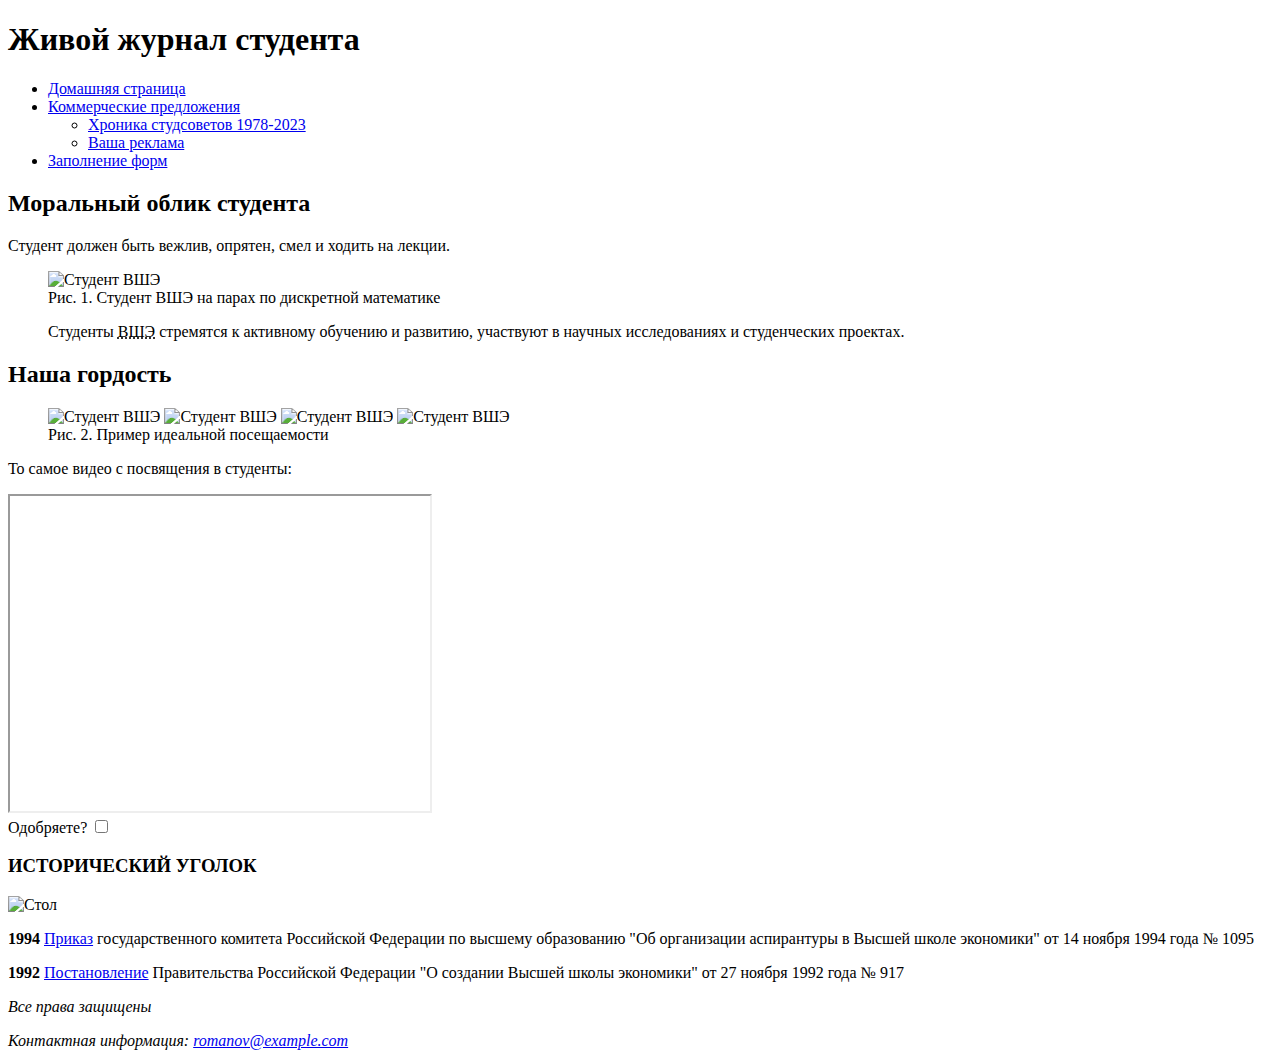
==== index.html @ 395dfc5d "div meta" ====
<!DOCTYPE html>
<html lang="ru">
<head>
    <meta charset="UTF-8">
    <meta name="author" content="RP">
    <title>Личная страница студента ВШЭ</title>
</head>
<body>

 <header>
   <h1>
    Живой журнал студента
   </h1>
 </header>



 <nav>
   <ul>
     <li><a href="index.html">Домашняя страница</a></li>
     <li>
       <a href="#">Коммерческие предложения</a>
       <ul>
         <li><a href="#">Хроника студсоветов 1978-2023</a></li>
         <li><a href="#">Ваша реклама</a></li>
       </ul>
     </li>
     <li><a href="forms.html">Заполнение форм</a></li>
   </ul>
 </nav>
<main>
    <section>
        <h2>Моральный облик студента</h2>

Студент должен быть вежлив, опрятен, смел и ходить на лекции.
<figure>
    <img src="https://thumb.tildacdn.com/tild6338-3133-4164-b463-303231383962/-/resize/740x/-/format/webp/IMG_4073.PNG" alt="Студент ВШЭ" height="300" width="300">
    <figcaption>Рис. 1. Студент ВШЭ на парах по дискретной математике</figcaption>
</figure>
<blockquote cite="https://ru.wikipedia.org/wiki/%D0%A1%D1%82%D0%B5%D0%B9%D1%82%D0%B5%D0%BC,_%D0%94%D0%B6%D0%B5%D0%B9%D1%81%D0%BE%D0%BD">
Студенты <abbr title="Высшая Школа Экономики" >ВШЭ</abbr> стремятся к активному обучению и развитию, участвуют в научных исследованиях и студенческих проектах.
</blockquote>
</section>
<section>
   <h2>Наша гордость</h2>
    <figure>
    <img src="https://api.time.com/wp-content/uploads/2019/03/kitten-report.jpg?w=784&amp;quality=85" alt="Студент ВШЭ" height="200" width="200">
    <img src="https://api.time.com/wp-content/uploads/2019/03/kitten-report.jpg?w=784&amp;quality=85" alt="Студент ВШЭ" height="200" width="200">
    <img src="https://api.time.com/wp-content/uploads/2019/03/kitten-report.jpg?w=784&amp;quality=85" alt="Студент ВШЭ" height="200" width="200">
    <img src="https://api.time.com/wp-content/uploads/2019/03/kitten-report.jpg?w=784&amp;quality=85" alt="Студент ВШЭ" height="200" width="200">
        <figcaption>Рис. 2. Пример идеальной посещаемости</figcaption>
</figure>
<div>
  <p>То самое видео с посвящения в студенты:</p>
<iframe width="420" height="315"
src="https://www.youtube.com/embed/tgbNymZ7vqY">
</iframe>
</div>
</section>
<label for="chck">Одобряете?</label>
<input type="checkbox" id="chck" name="chck"><br>
</main>

<footer>
<h3>
ИСТОРИЧЕСКИЙ УГОЛОК
</h3>
<img src="https://thumb.tildacdn.com/tild3132-3463-4131-b136-393637653066/-/format/webp/Group_3.png" alt="Стол">
 <p>
 <b>1994</b> <a href="https://www.hse.ru/docs/11032053.html">Приказ</a> государственного комитета Российской Федерации по высшему образованию "Об организации аспирантуры в Высшей школе экономики"
от 14 ноября 1994 года № 1095
 </p>
<p>
<b>1992</b>	<a href="https://www.hse.ru/docs/21042493.html">Постановление</a> Правительства Российской Федерации "О создании Высшей школы экономики"
от 27 ноября 1992 года № 917
</p>
<p>
<i>Все права защищены</i>
</p>
<address>Контактная информация: <a href="mailto:romanov@example.com">romanov@example.com</a></address>
 </footer>


</body>
</html>
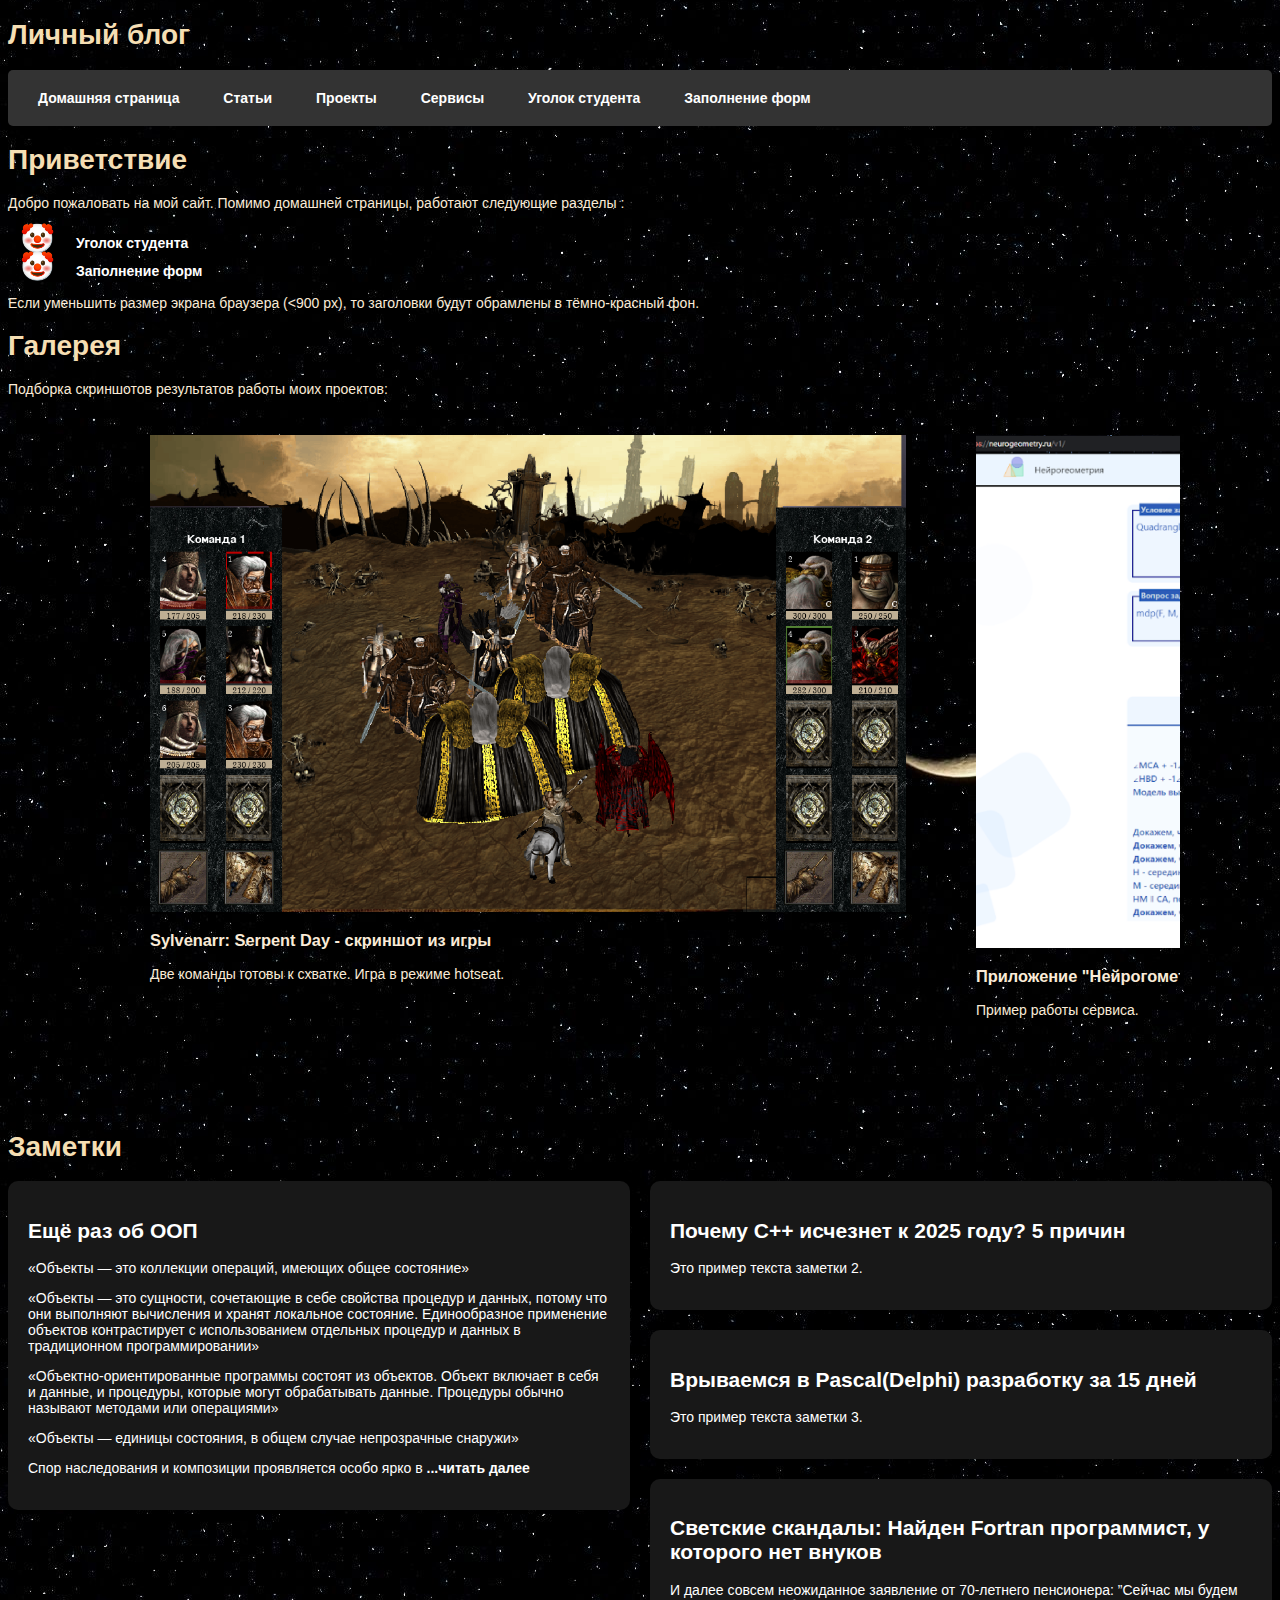
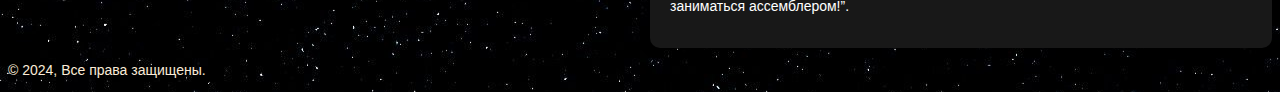
==== commit e61d9017: "task 2" ====
--- a/index.html
+++ b/index.html
@@ -3,83 +3,124 @@
 <head>
     <meta charset="UTF-8">
     <meta name="author" content="RP">
-    <title>Личная страница студента ВШЭ</title>
+    <meta name="viewport" content="width=device-width, initial-scale=1.0">
+    <title>Живой журнал </title>
+    <link rel="stylesheet" href="styles.css">
 </head>
+
 <body>
 
  <header>
    <h1>
-    Живой журнал студента
+    Личный блог
    </h1>
  </header>
-
 
 
  <nav>
    <ul>
      <li><a href="index.html">Домашняя страница</a></li>
      <li>
-       <a href="#">Коммерческие предложения</a>
-       <ul>
-         <li><a href="#">Хроника студсоветов 1978-2023</a></li>
-         <li><a href="#">Ваша реклама</a></li>
-       </ul>
+            <a href="#">Статьи</a>
+            <ul>
+                <li><a href="#">Исследование структуры группы перестановок</a></li>
+                <li><a href="#">Гроккинг: последствия переобучения нейронных сетей</a></li>
+                <li><a href="#">Описание метода линейных углов</a></li>
+            </ul>
      </li>
+     <li>
+            <a href="#">Проекты</a>
+            <ul>
+                <li><a href="#">Нейрогеометрия</a></li>
+                <li><a href="#">"Sylvenarr: Origins": PvP бот ВК</a></li>
+                <li><a href="#">"Sylvenarr: Serpent Day": игра в жанре стратегия (Pygame)</a></li>
+                <li><a href="#">Построение FSM на примере системы поверхностей из игры Divinity OS2</a></li>
+            </ul>
+     </li>
+     <li>
+        <a href="#">Сервисы</a>
+        <ul>
+            <li><a href="#">Крестики-нолики</a></li>
+            <li><a href="#">Калькулятор перестановок</a></li>
+        </ul>
+     </li>
+     <li><a href="hse.html">Уголок студента</a> </li>
      <li><a href="forms.html">Заполнение форм</a></li>
    </ul>
  </nav>
+
 <main>
-    <section>
-        <h2>Моральный облик студента</h2>
+    <h1>Приветствие</h1>
+    <p>Добро пожаловать на мой сайт. Помимо домашней страницы, работают следующие разделы :</p>
+    <div id="specialist">
+    <ul>
+        <li><a href="hse.html" target="_blank">Уголок студента</a></li>
+        <li><a href="forms.html" target="_blank">Заполнение форм</a></li>
+    </ul>
+    </div>
+    <p>Если уменьшить размер экрана браузера (<900 px), то заголовки будут обрамлены в тёмно-красный фон.</p>
+    <h1>Галерея</h1>
+    <p>Подборка скриншотов результатов работы моих проектов:</p>
+    <section class="gallery">
+    <figure class="image">
+        <img src="assets/img/img3.png" alt="Image 1">
+        <figcaption>
+            <h3>Sylvenarr: Serpent Day - скриншот из игры</h3>
+            <p>Две команды готовы к схватке. Игра в режиме hotseat.</p>
+        </figcaption>
+    </figure>
 
-Студент должен быть вежлив, опрятен, смел и ходить на лекции.
-<figure>
-    <img src="https://thumb.tildacdn.com/tild6338-3133-4164-b463-303231383962/-/resize/740x/-/format/webp/IMG_4073.PNG" alt="Студент ВШЭ" height="300" width="300">
-    <figcaption>Рис. 1. Студент ВШЭ на парах по дискретной математике</figcaption>
-</figure>
-<blockquote cite="https://ru.wikipedia.org/wiki/%D0%A1%D1%82%D0%B5%D0%B9%D1%82%D0%B5%D0%BC,_%D0%94%D0%B6%D0%B5%D0%B9%D1%81%D0%BE%D0%BD">
-Студенты <abbr title="Высшая Школа Экономики" >ВШЭ</abbr> стремятся к активному обучению и развитию, участвуют в научных исследованиях и студенческих проектах.
-</blockquote>
-</section>
-<section>
-   <h2>Наша гордость</h2>
-    <figure>
-    <img src="https://api.time.com/wp-content/uploads/2019/03/kitten-report.jpg?w=784&amp;quality=85" alt="Студент ВШЭ" height="200" width="200">
-    <img src="https://api.time.com/wp-content/uploads/2019/03/kitten-report.jpg?w=784&amp;quality=85" alt="Студент ВШЭ" height="200" width="200">
-    <img src="https://api.time.com/wp-content/uploads/2019/03/kitten-report.jpg?w=784&amp;quality=85" alt="Студент ВШЭ" height="200" width="200">
-    <img src="https://api.time.com/wp-content/uploads/2019/03/kitten-report.jpg?w=784&amp;quality=85" alt="Студент ВШЭ" height="200" width="200">
-        <figcaption>Рис. 2. Пример идеальной посещаемости</figcaption>
-</figure>
-<div>
-  <p>То самое видео с посвящения в студенты:</p>
-<iframe width="420" height="315"
-src="https://www.youtube.com/embed/tgbNymZ7vqY">
-</iframe>
-</div>
-</section>
-<label for="chck">Одобряете?</label>
-<input type="checkbox" id="chck" name="chck"><br>
+    <figure class="image">
+        <img src="assets/img/img1.PNG" alt="Image 1">
+        <figcaption>
+            <h3>Приложение "Нейрогометрия"</h3>
+            <p>Пример работы сервиса.</p>
+        </figcaption>
+    </figure>
+
+    <figure class="image">
+        <img src="assets/img/img2.PNG" alt="Image 1">
+        <figcaption>
+            <h3>Устройство группы перестановок S6</h3>
+            <p>Результат работы моей библиотеки pypermutation.</p>
+        </figcaption>
+    </figure>
+
+    </section>
+
+    <h1>Заметки</h1>
+    <section class="notes">
+        <div class="note">
+            <h2>Ещё раз об ООП</h2>
+            <p>«Объекты — это коллекции операций, имеющих общее состояние»</p>
+            <p>«Объекты — это сущности, сочетающие в себе свойства процедур и данных, потому что они выполняют вычисления и хранят локальное состояние.
+                Единообразное применение объектов контрастирует с использованием отдельных процедур и данных в традиционном программировании»</p>
+            <p>«Объектно-ориентированные программы состоят из объектов. Объект включает в себя и данные, и процедуры, которые могут обрабатывать данные.
+                Процедуры обычно называют методами или операциями»</p>
+            <p>«Объекты — единицы состояния, в общем случае непрозрачные снаружи»</p>
+            <p>Спор наследования и композиции проявляется особо ярко в <a href="#">...читать далее</a> </p>
+        </div>
+        <div class="note">
+            <h2>Почему С++ исчезнет к 2025 году? 5 причин</h2>
+            <p>Это пример текста заметки 2.</p>
+        </div>
+
+        <div class="note">
+            <h2>Врываемся в Pascal(Delphi) разработку за 15 дней</h2>
+            <p>Это пример текста заметки 3.</p>
+        </div>
+        <div class="note">
+            <h2>Светские скандалы: Найден Fortran программист, у которого нет внуков</h2>
+            <p>И далее совсем неожиданное заявление от 70-летнего пенсионера: ”Сейчас мы будем заниматься ассемблером!”. </p>
+        </div>
+
+    </section>
+
 </main>
 
 <footer>
-<h3>
-ИСТОРИЧЕСКИЙ УГОЛОК
-</h3>
-<img src="https://thumb.tildacdn.com/tild3132-3463-4131-b136-393637653066/-/format/webp/Group_3.png" alt="Стол">
- <p>
- <b>1994</b> <a href="https://www.hse.ru/docs/11032053.html">Приказ</a> государственного комитета Российской Федерации по высшему образованию "Об организации аспирантуры в Высшей школе экономики"
-от 14 ноября 1994 года № 1095
- </p>
-<p>
-<b>1992</b>	<a href="https://www.hse.ru/docs/21042493.html">Постановление</a> Правительства Российской Федерации "О создании Высшей школы экономики"
-от 27 ноября 1992 года № 917
-</p>
-<p>
-<i>Все права защищены</i>
-</p>
-<address>Контактная информация: <a href="mailto:romanov@example.com">romanov@example.com</a></address>
- </footer>
-
+    <p>&copy; 2024, Все права защищены.</p>
+</footer>
 
 </body>
 </html>--- a/styles.css
+++ b/styles.css
@@ -0,0 +1,210 @@
+html {
+    font-size: 14px;
+    background-size: cover;
+    background: url('assets/img/loadBG.jpg') center;
+}
+
+h1 {
+    font-family: "Garamond", sans-serif; !important;
+    color: wheat;
+    font-size: 2em;
+}
+
+/* Идентификаторный селектор (обращение по id) - применение в формах, большой заголовок - музыкальная пауза */
+#hugetext {
+    font-size: 36px;
+}
+
+/* Классовый селектор */
+.goldhighlight {
+    background-color: darkgoldenrod;
+}
+
+body {
+    font-family: "Comic Sans MS", sans-serif;
+    color: antiquewhite;
+}
+
+nav {
+    background-color: #333;
+    padding: 10px;
+    border-radius: 5px;
+}
+
+nav ul {
+    list-style-type: none;
+    padding: 0;
+    margin: 0;
+}
+
+nav ul li {
+    display: inline-block;
+    position: relative;
+}
+
+nav ul li a {
+    display: block;
+    padding: 10px 20px;
+    text-decoration: none;
+    color: #fff;
+}
+
+nav ul li ul {
+    display: none;
+    position: absolute;
+    top: 100%;
+    left: 0;
+    background-color: #f9f9f9;
+    border: 1px solid #ccc;
+    border-top: none;
+    z-index: 1;
+    width: 200%;
+}
+
+nav ul li:hover ul {
+    display: block;
+}
+
+nav ul li ul li {
+    display: block;
+}
+
+nav ul li ul li a {
+    padding: 5px 15px;
+    color: #333;
+    width: 80%;
+}
+
+nav ul li ul li a:hover {
+    background-color: navajowhite;
+}
+
+
+a {
+    color: white;
+    text-decoration: none;
+    font-weight: bold;
+    transition: color 0.3s ease;
+}
+
+/* Псевдо-класс (один из) */
+a:hover {
+    color: darkslateblue;
+}
+/* тоже примеры классовых селекторов */
+.gallery {
+    display: flex;
+    flex-wrap: nowrap;
+    overflow-x: auto; /* горизонтальная прокрутка */
+    max-width: 1080px;
+    margin: 0 auto; /* центировка */
+}
+
+.gallery .image {
+    flex: 0 0 auto;
+    padding: 10px;
+    width: 70%;
+    height: 70%;
+    overflow: hidden; /* обрезаем изображения  */
+    margin-right: 10px; /* промежуток между изображениями */
+}
+
+.gallery .image img {
+    width: 100%;
+    height: auto;
+}
+
+
+.notes {
+    column-count: 2;
+    column-gap: 20px;
+}
+
+.note {
+    break-inside: avoid; /* Предотвращаем разрыв блока заметки */
+    margin-bottom: 20px;
+    background-color: #181818;
+    border-radius: 10px;
+    box-shadow: 0 0 10px rgba(0, 0, 0, 0.5);
+    color: white;
+    padding: 20px;
+}
+
+form {
+    max-width: 400px;
+    margin: 0 auto;
+    padding: 20px;
+    border: 1px solid #1e1a1a;
+    border-radius: 5px;
+    background-color: #833f3f;
+}
+
+/* Атрибутный селектор */
+input[type="text"],
+input[type="email"],
+input[type="password"],
+textarea {
+    width: 100%;
+    padding: 10px;
+    margin: 8px 0;
+    border: 1px solid #ccc;
+    border-radius: 4px;
+    box-sizing: border-box;
+}
+
+input[type="submit"] {
+    background-color: #333;
+    color: white;
+    padding: 10px 20px;
+    border: none;
+    border-radius: 4px;
+    cursor: pointer;
+}
+
+input[type="submit"]:hover {
+    background-color: #555;
+}
+
+
+/* стили только шириной экрана менее 900 пикселей */
+@media screen and (max-width: 900px) {
+    h1 {
+        background-color: #2f1313;
+    }
+}
+
+table {
+    border-collapse: collapse;
+    width: 75%;
+    margin: 0 auto;
+}
+
+td, th {
+    border: 2px solid white;
+    padding: 8px;
+    transition: background-color 0.3s;
+}
+
+td:hover, th:hover {
+    background-color: midnightblue;
+}
+
+
+#specialist ul {
+    list-style: none; /* убираем стандартные маркеры */
+}
+
+#specialist ul li::before {
+    content: "\1F921"; /* юникод клоуна */
+    display: inline-block;
+    width: 2em;
+    margin-left: -1em;
+    font-size: 2em;
+    line-height: 1;
+}
+
+
+
+
+
+
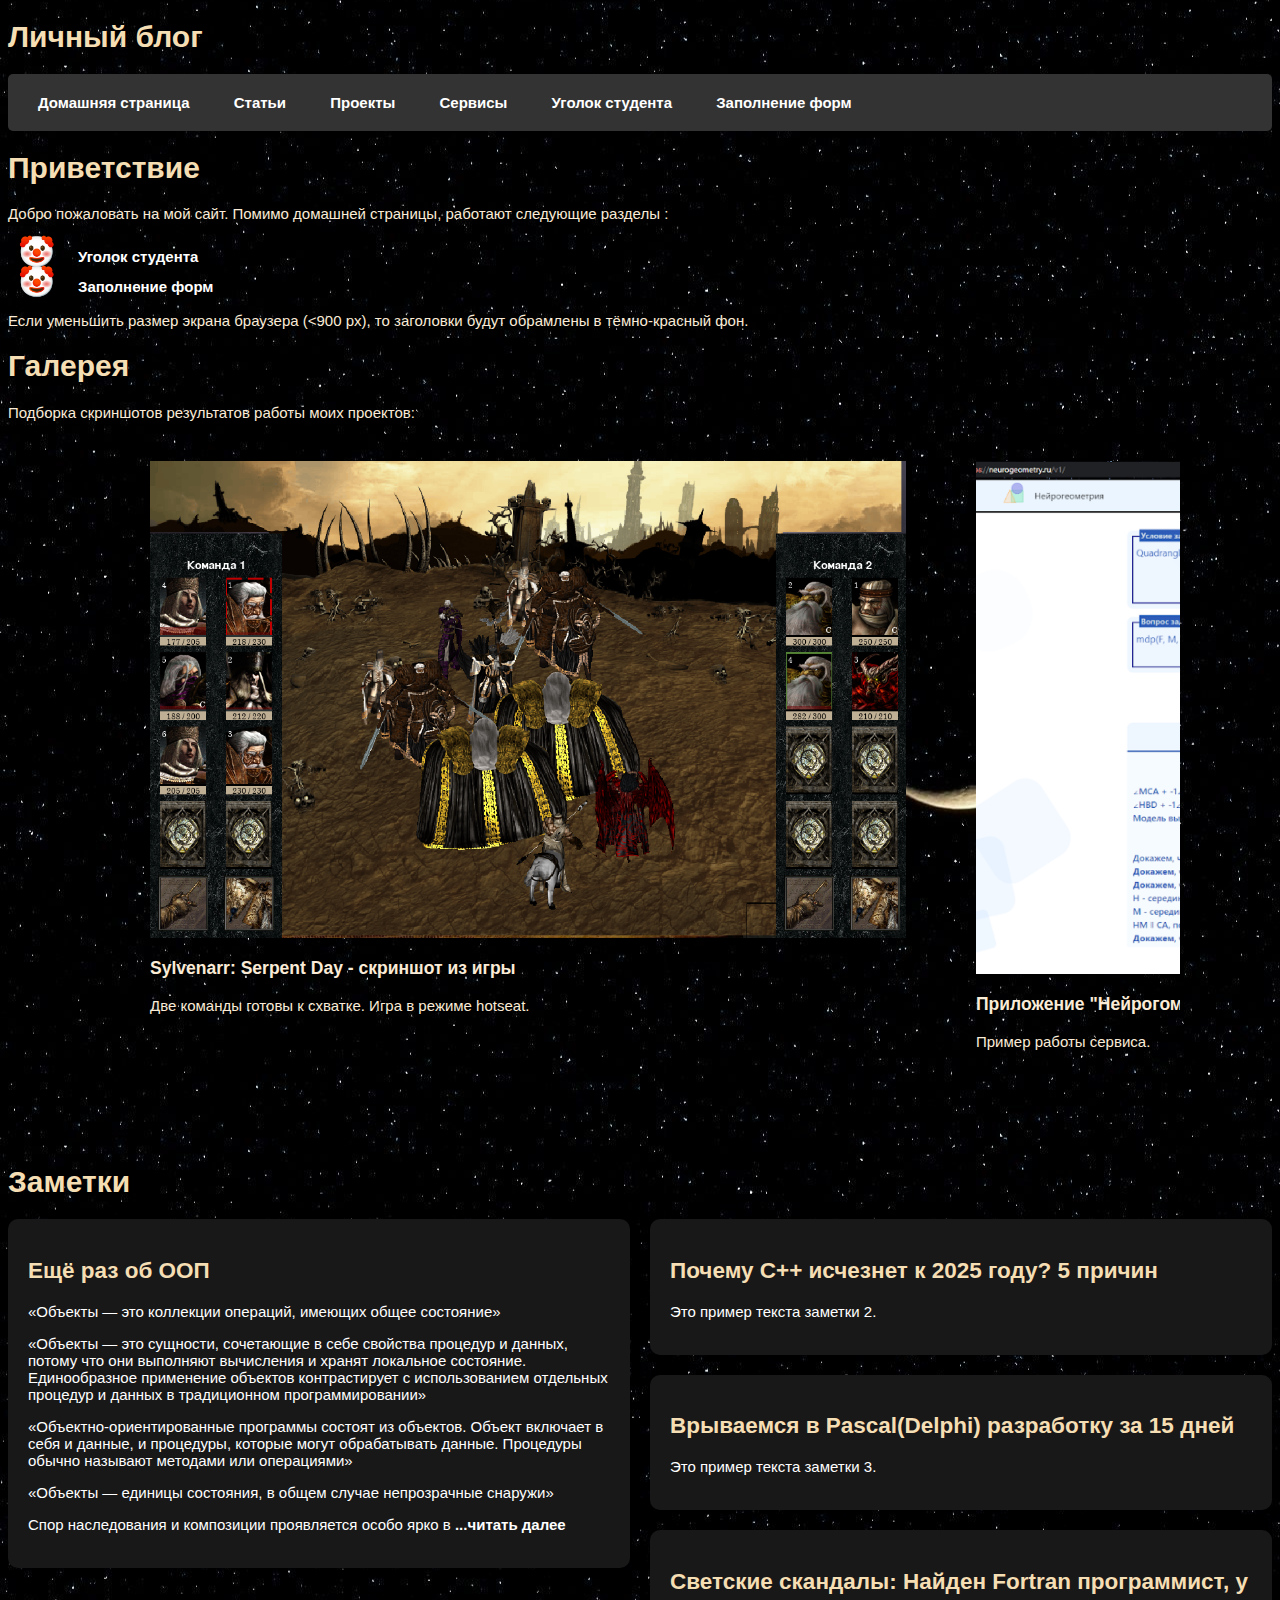
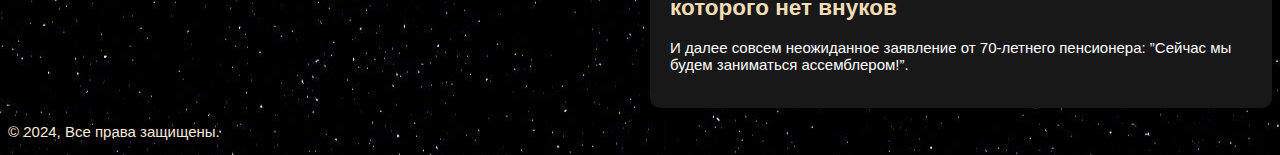
==== commit bcd39a55: "about gd" ====
--- a/index.html
+++ b/index.html
@@ -32,8 +32,9 @@
             <a href="#">Проекты</a>
             <ul>
                 <li><a href="#">Нейрогеометрия</a></li>
-                <li><a href="#">"Sylvenarr: Origins": PvP бот ВК</a></li>
-                <li><a href="#">"Sylvenarr: Serpent Day": игра в жанре стратегия (Pygame)</a></li>
+                <li><a href="#">"Sylvenarr: Origins": PvP бот (VK)</a></li>
+                <li><a href="#">"Sylvenarr: Serpent Day": пошаговая стратегия (Pygame)</a></li>
+                <li><a href="inners/gdsylvenarr.html">"Sylvenarr: Edge of Eternity": ролевая игра, пошаговая стратегия (GODOT)</a></li>
                 <li><a href="#">Построение FSM на примере системы поверхностей из игры Divinity OS2</a></li>
             </ul>
      </li>
--- a/styles.css
+++ b/styles.css
@@ -1,5 +1,5 @@
 html {
-    font-size: 14px;
+    font-size: 15px;
     background-size: cover;
     background: url('assets/img/loadBG.jpg') center;
 }
@@ -8,6 +8,12 @@
     font-family: "Garamond", sans-serif; !important;
     color: wheat;
     font-size: 2em;
+}
+
+h2 {
+    font-family: "Garamond", sans-serif; !important;
+    color: wheat;
+    font-size: 1.5em;
 }
 
 /* Идентификаторный селектор (обращение по id) - применение в формах, большой заголовок - музыкальная пауза */
@@ -79,6 +85,10 @@
     background-color: navajowhite;
 }
 
+.table-of-contents {
+    background-color: #1e1a1a;
+    max-width: 800px;
+}
 
 a {
     color: white;
@@ -107,6 +117,17 @@
     height: 70%;
     overflow: hidden; /* обрезаем изображения  */
     margin-right: 10px; /* промежуток между изображениями */
+}
+
+.img-cont {
+  display: flex;
+  justify-content: center;
+  /*align-items: center;*/
+}
+
+.img-cont img {
+  width: 50%;
+  height: 50%;
 }
 
 .gallery .image img {
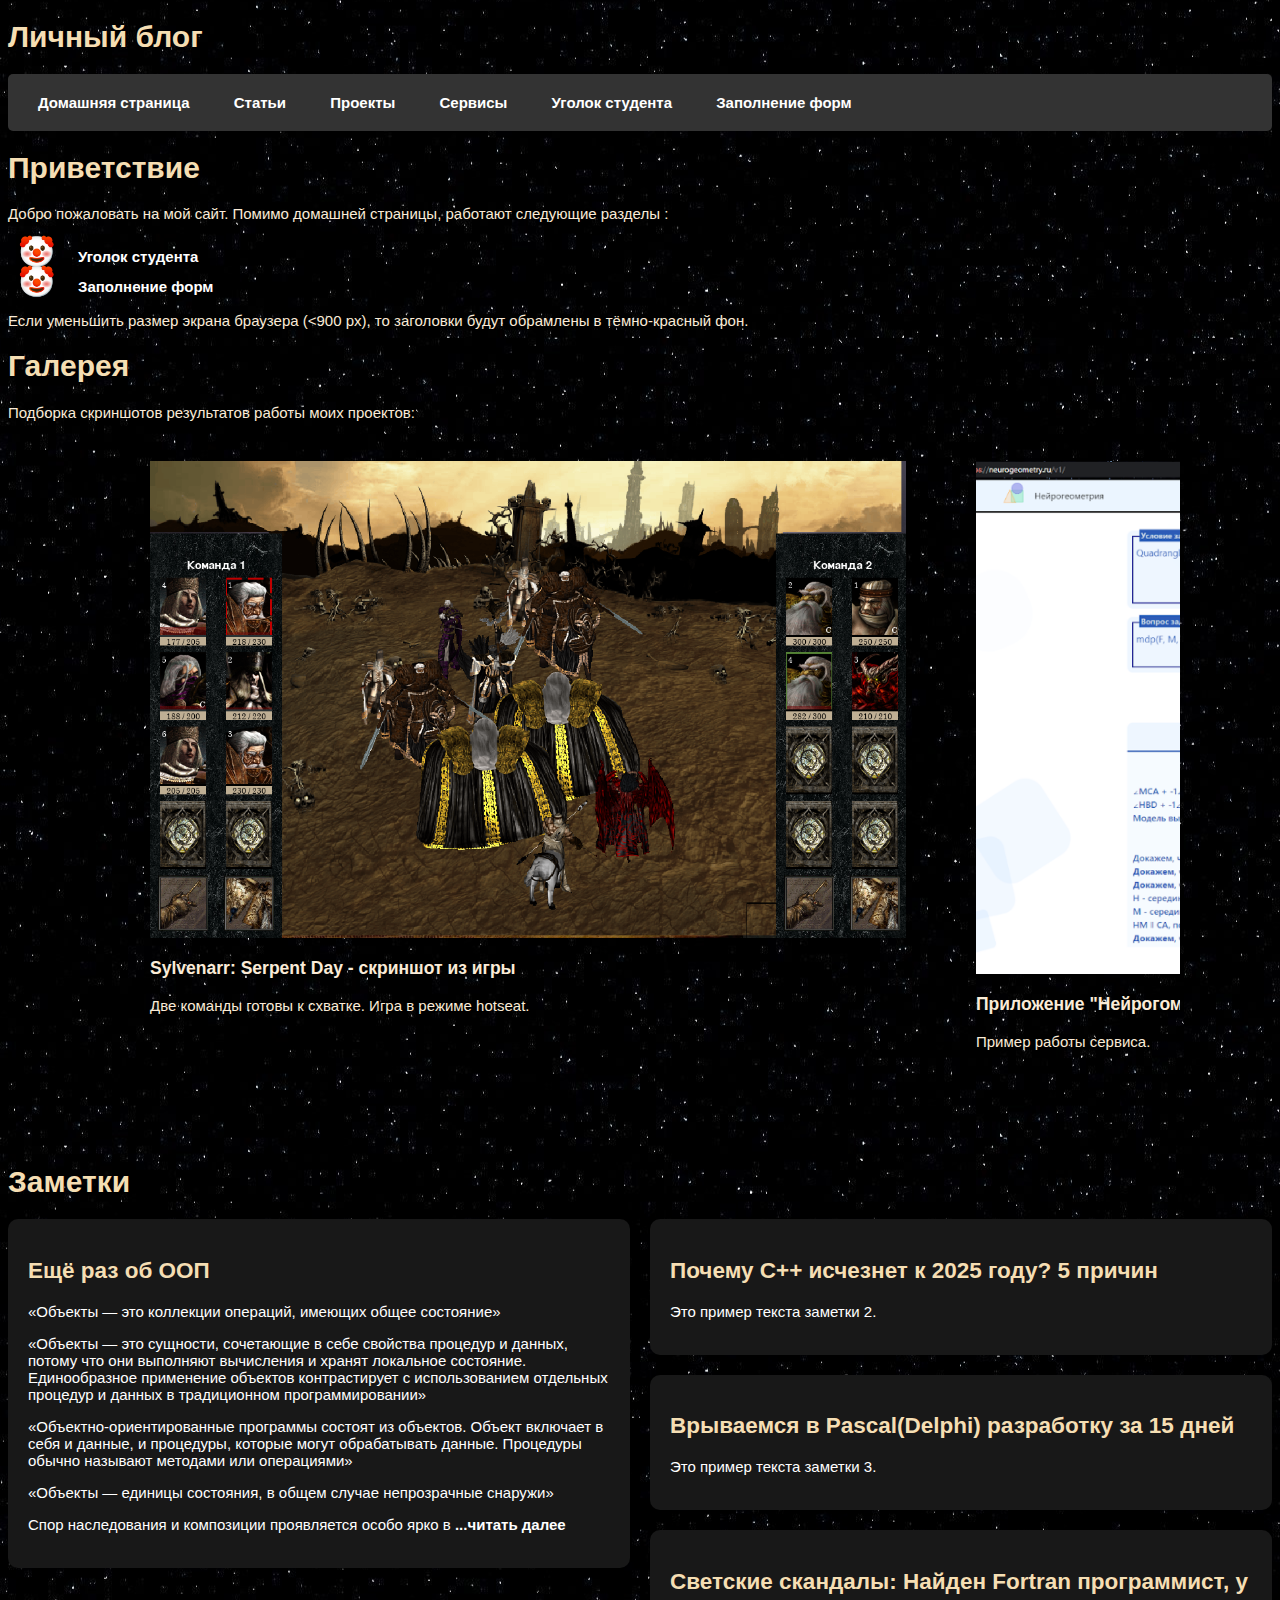
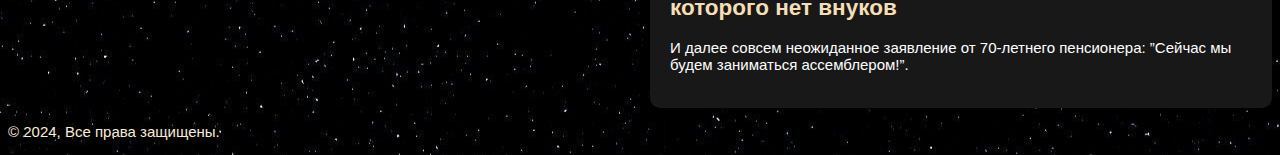
==== commit c73aead4: "pozor" ====
--- a/index.html
+++ b/index.html
@@ -41,7 +41,7 @@
      <li>
         <a href="#">Сервисы</a>
         <ul>
-            <li><a href="#">Крестики-нолики</a></li>
+            <li><a href="polygon.html">Интерактивная карта и чат</a></li>
             <li><a href="#">Калькулятор перестановок</a></li>
         </ul>
      </li>
--- a/styles.css
+++ b/styles.css
@@ -122,12 +122,14 @@
 .img-cont {
   display: flex;
   justify-content: center;
+  flex-wrap: nowrap;
   /*align-items: center;*/
 }
 
 .img-cont img {
-  width: 50%;
-  height: 50%;
+  flex: 0 0 auto;
+  width: 75%;
+  height: 75%;
 }
 
 .gallery .image img {
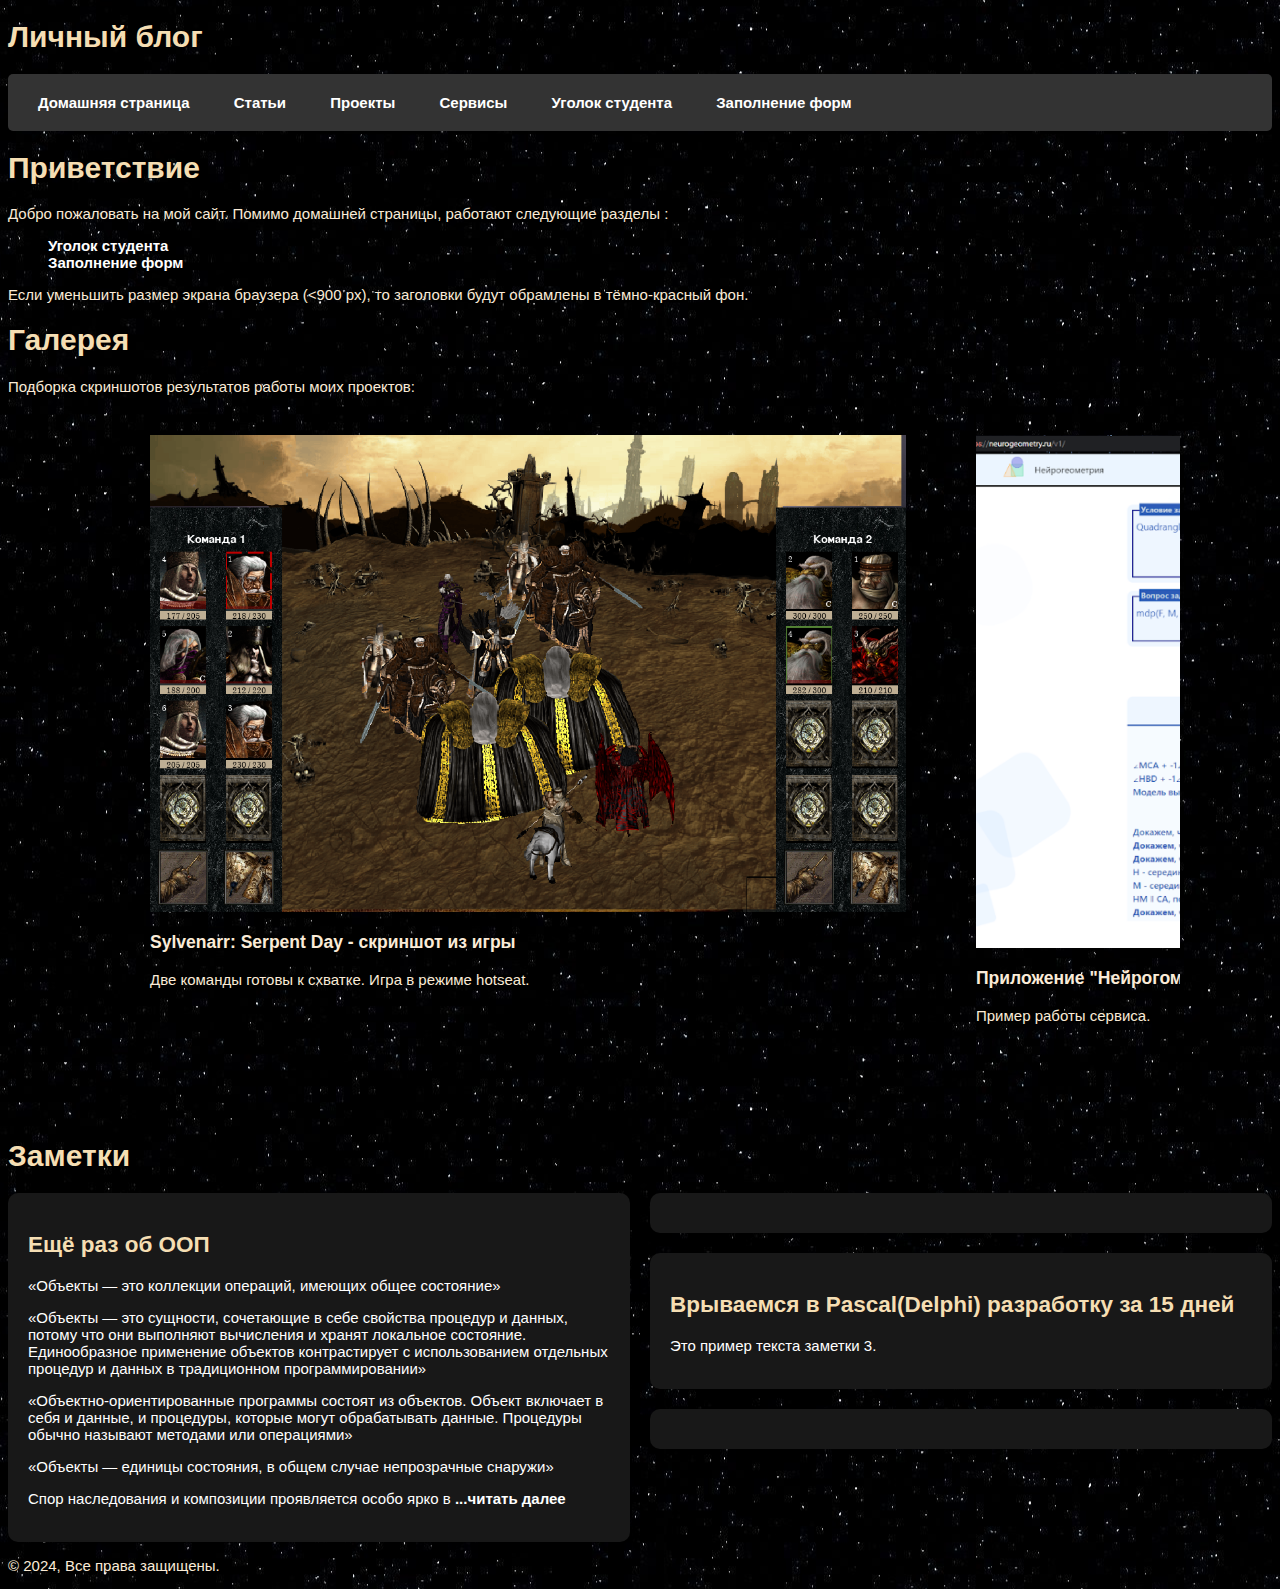
==== commit 29d75e6d: "serious" ====
--- a/index.html
+++ b/index.html
@@ -102,8 +102,8 @@
             <p>Спор наследования и композиции проявляется особо ярко в <a href="#">...читать далее</a> </p>
         </div>
         <div class="note">
-            <h2>Почему С++ исчезнет к 2025 году? 5 причин</h2>
-            <p>Это пример текста заметки 2.</p>
+<!--            <h2>Почему С++ исчезнет к 2025 году? 5 причин</h2>-->
+<!--            <p>Это пример текста заметки 2.</p>-->
         </div>
 
         <div class="note">
@@ -111,8 +111,8 @@
             <p>Это пример текста заметки 3.</p>
         </div>
         <div class="note">
-            <h2>Светские скандалы: Найден Fortran программист, у которого нет внуков</h2>
-            <p>И далее совсем неожиданное заявление от 70-летнего пенсионера: ”Сейчас мы будем заниматься ассемблером!”. </p>
+<!--            <h2>Светские скандалы: Найден Fortran программист, у которого нет внуков</h2>-->
+<!--            <p>И далее совсем неожиданное заявление от 70-летнего пенсионера: ”Сейчас мы будем заниматься ассемблером!”. </p>-->
         </div>
 
     </section>
--- a/styles.css
+++ b/styles.css
@@ -218,7 +218,7 @@
 }
 
 #specialist ul li::before {
-    content: "\1F921"; /* юникод клоуна */
+    /*content: "\1F924"; !* юникод клоуна *!*/
     display: inline-block;
     width: 2em;
     margin-left: -1em;
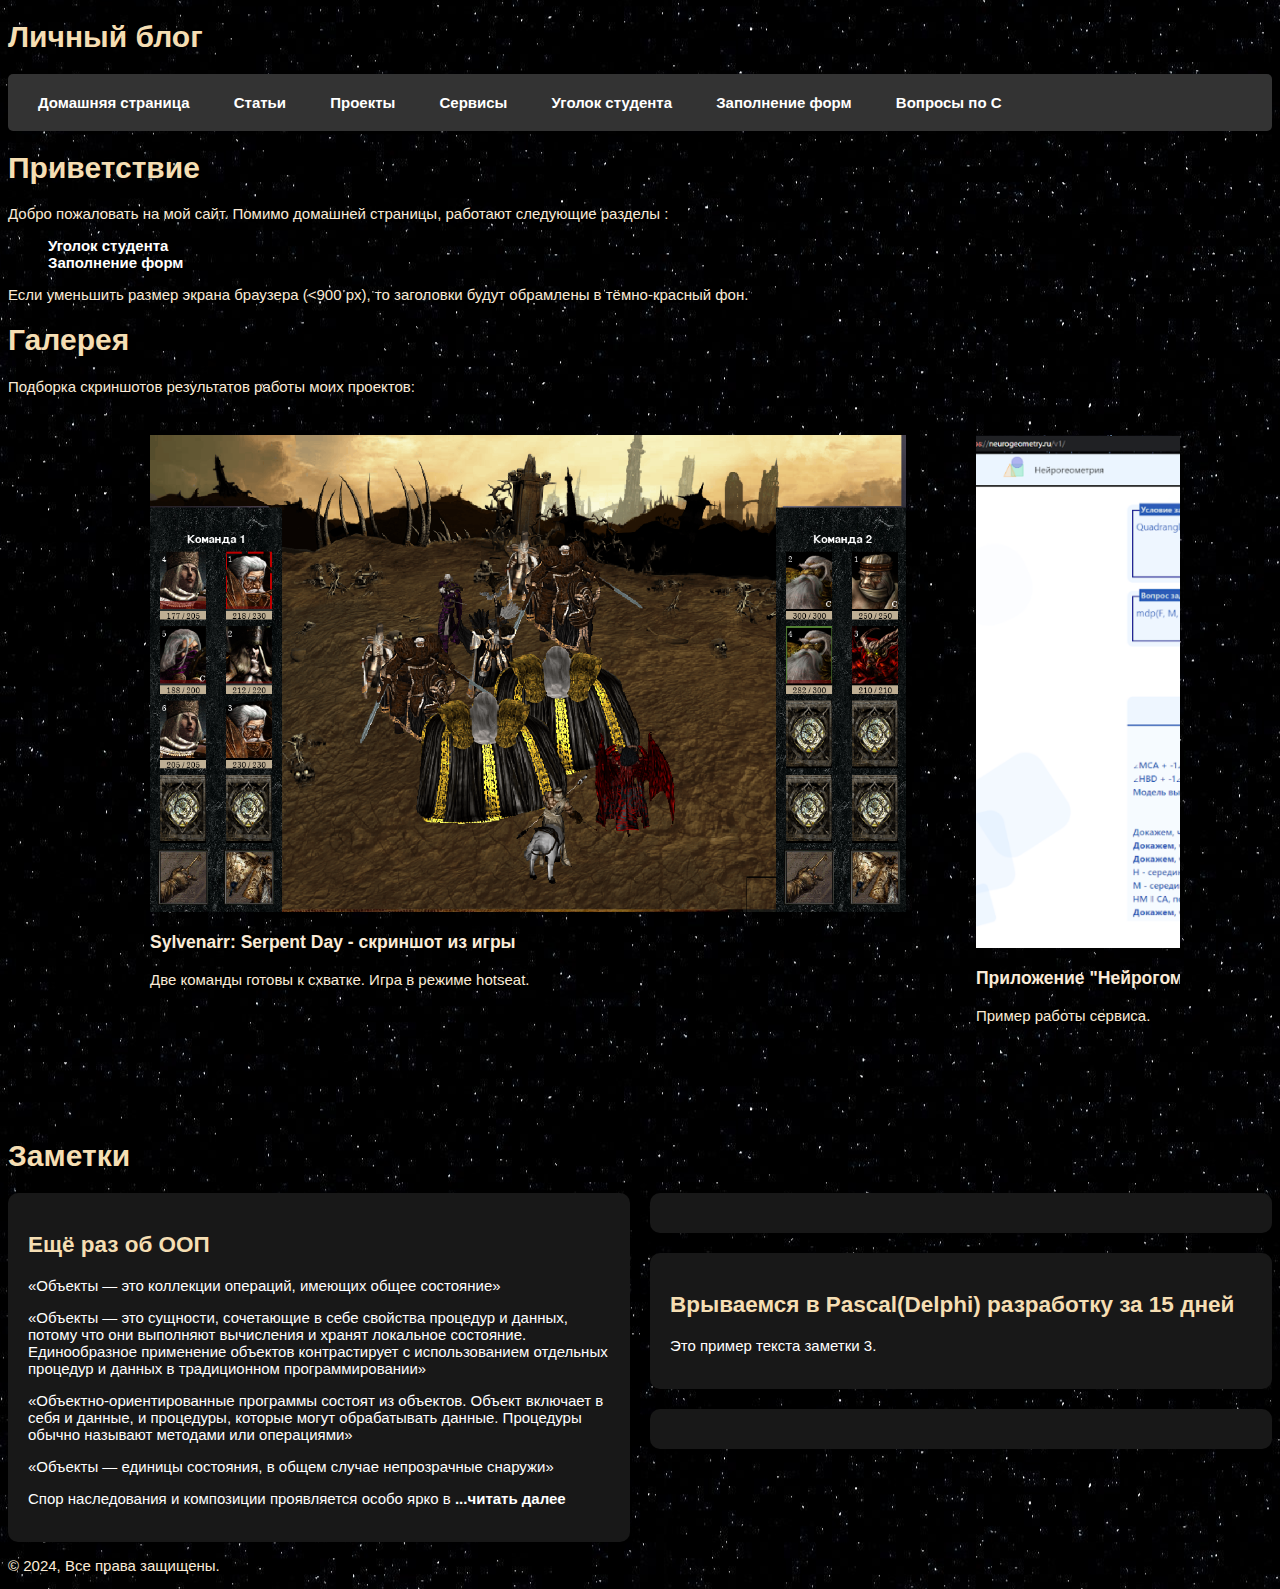
==== commit 78ef4075: "add quiz" ====
--- a/index.html
+++ b/index.html
@@ -45,8 +45,9 @@
             <li><a href="#">Калькулятор перестановок</a></li>
         </ul>
      </li>
-     <li><a href="hse.html">Уголок студента</a> </li>
+     <li><a href="#">Уголок студента</a> </li>
      <li><a href="forms.html">Заполнение форм</a></li>
+     <li><a href="answers.html">Вопросы по С</a></li>
    </ul>
  </nav>
 
@@ -55,7 +56,7 @@
     <p>Добро пожаловать на мой сайт. Помимо домашней страницы, работают следующие разделы :</p>
     <div id="specialist">
     <ul>
-        <li><a href="hse.html" target="_blank">Уголок студента</a></li>
+        <li><a href="#" target="_blank">Уголок студента</a></li>
         <li><a href="forms.html" target="_blank">Заполнение форм</a></li>
     </ul>
     </div>
